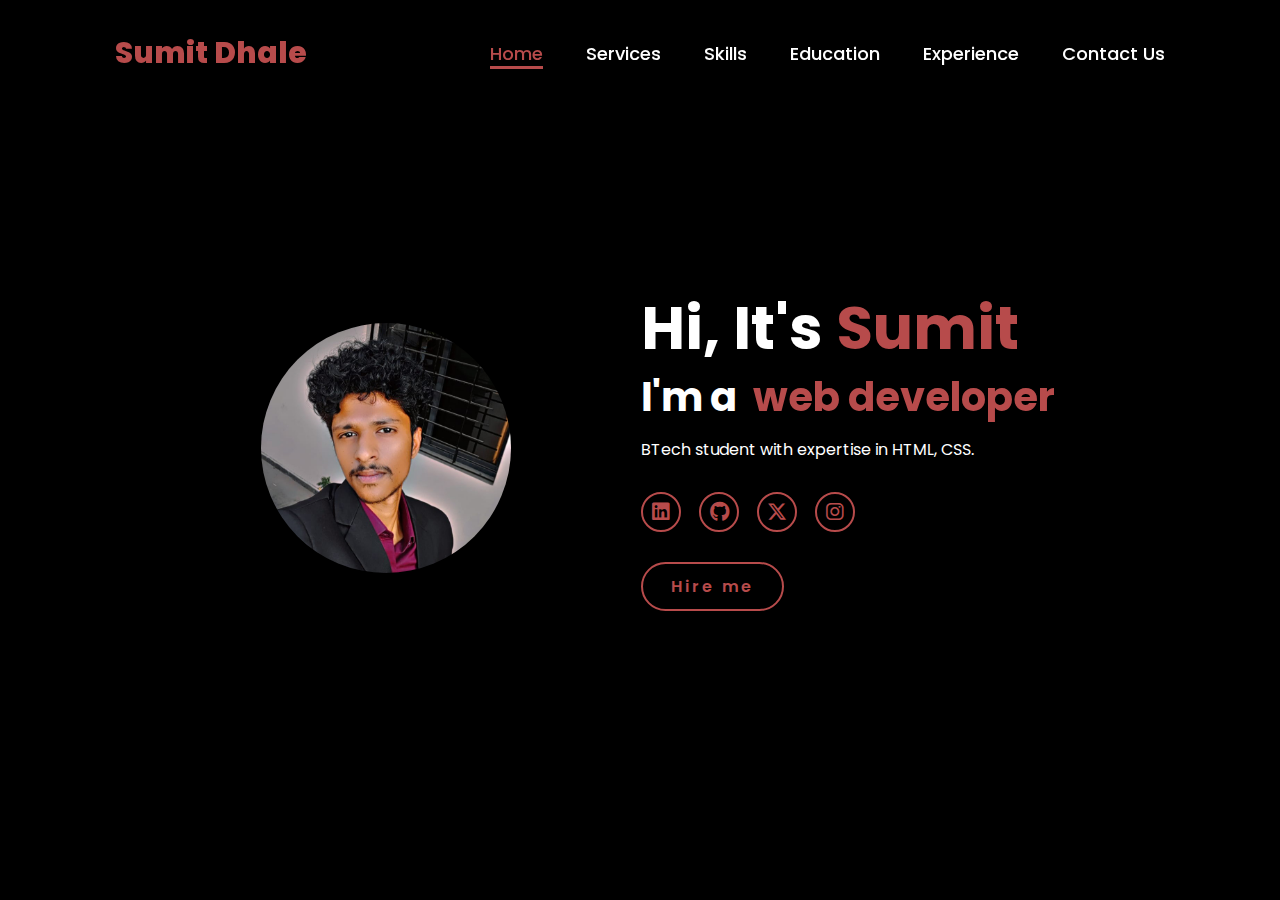
==== index.html @ d193b4b0 "hello" ====
<!DOCTYPE html>
<html lang="en">
<head>
    <meta charset="UTF-8">
    <meta name="viewport" content="width=device-width, initial-scale=1.0">
    <link rel="stylesheet" href="https://cdnjs.cloudflare.com/ajax/libs/font-awesome/6.5.2/css/all.min.css">
    <link rel="stylesheet" href="style.css">
    <title>Portfolio Website</title>
  
</head>
<body>
    <header>
        <a href="#" class="logo">Sumit Dhale</a>
        <nav>
            <a href="in.html" class="active"> Home</a>
            <a href="service.html" >Services</a>
            <a href="skills.html" >Skills</a>
            <a href="education.html" >Education</a>
            <a href="exp.html" >Experience</a>
            <a href="Contact.html" >Contact Us</a>
        </nav>
    </header>
    <section class="home">
        <div class="home-img">
            <img src="ss.jpeg" alt=""  >
        </div>
        <div class="home-content">
            <h1>Hi, It's <span>Sumit</span></h1>
            <h3 class="typing-text">I'm a &nbsp;<span></span></h3>
            <p>BTech student with expertise in HTML, CSS.</p>
            <div class="social-icons">
                <a href="https://www.linkedin.com/in/sumit-dhale"><i class="fa-brands fa-linkedin"></i></a>
                <a href="https://github.com/sumitdhale24"><i class="fa-brands fa-github"></i></a>
                <a href="#"><i class="fa-brands fa-x-twitter"></i></a>
                <a href="https://www.instagram.com/sumitdhale24"><i class="fa-brands fa-instagram"></i></a>
            </div>
            <a href="#" class="btn">Hire me</a>
        </div>
    </section>
</body>
</html>
---- style.css ----
@import url('https://fonts.googleapis.com/css2?family=Poppins:wght@100;200;300;400;500;600&display=swap');
*{
    margin: 0;
    padding: 0;
    box-sizing: border-box;
    text-decoration: none;
    border: none;
    outline: none;
    font-family: 'Poppins', sans-serif;
}
html{
    font-size: 62.5%;
}
body{
    width: 100%;
    height: 100vh;
    overflow-x: hidden;
    background-color: black;
    color: white;
}
header{
    margin-top: 20px;
    position: fixed;
    top: 0;
    left: 0;
    width: 100%;
    padding: 1rem 9%;
    background-color: transparent;
    filter: drop-shadow(10px);
    display: flex;
    justify-content: space-between;
    align-items: center;
    z-index: 100;
}
.logo{
    font-size: 3rem;
    color: #b74b4b;
    font-weight: 800;
    cursor: pointer;
    transition: 0.5s ease;
}
.logo:hover{
    transform: scale(1.1);
}
nav a{
    font-size: 1.8rem;
    color: white;
    margin-left: 4rem;
    font-weight: 500;
    transition: 0.3s ease;
    border-bottom: 3px solid transparent;
}
nav a:hover,
nav a.active{
    color: #b74b4b;
    border-bottom: 3px solid #b74b4b;
}
@media(max-width:995px){
    nav{
        position: absolute;
        display: none;
        top: 0;
        right: 0;
        width: 40%;
        border-left: 3px solid #b74b4b;
        border-bottom: 3px solid #b74b4b;
        border-bottom-left-radius: 2rem;
        padding: 1rem solid;
        background-color: #161616;
        border-top: 0.1rem solid rgba(0,0,0,0.1);
    }
    nav.active{
        display: block;
    }
    nav a{
        display: block;
        font-size: 2rem;
        margin: 3rem 0;
    }
    nav a:hover,
    nav a.active{
        padding: 1rem;
        border-radius: 0.5rem;
        border-bottom: 0.5rem solid #b74b4b;
    }
}
section{
    min-height: 100vh;
    padding: 5rem 9% 5rem;
}
.home{
    display: flex;
    justify-content: center;
    align-items: center;
    gap: 8rem;
    background-color: black;
}
.home .home-content h1{
    font-size: 6rem;
    font-weight: 700;
    line-height: 1.3;
}
span{
    color: #b74b4b;
}
.home-content h3{
    font-size: 4rem;
    margin-bottom: 1rem;
    font-weight: 700;
}
.home-content p{
    font-size: 1.6rem;
}
.home-img{
    border-radius: 50%;
}
.home-img img{
    position: relative;
    margin-right: 50px;
    height: 250px;
    width: 250px;
    border-radius: 50%;
    box-shadow: 0 0 25px solid #b74b4b;
    cursor: pointer;
    transition: 0.2s linear;
}
.home-img img:hover{
    font-size: 1.8rem;
    font-weight: 500;
}
.social-icons a{
    display: inline-flex;
    justify-content: center;
    align-items: center;
    width: 4rem;
    height: 4rem;
    background-color: transparent;
    border: 0.2rem solid #b74b4b;
    font-size: 2rem;
    border-radius: 50%;
    margin: 3rem 1.5rem 3rem 0;
    transition: 0.3s ease;
    color: #b74b4b;
}
.social-icons a:hover{
    color: black;
    transform: scale(1.3) translateY(-5px);
    background-color: #b74b4b;
    box-shadow: 0  0 25px #b74b4b;
}
.btn{
    display: inline-block;
    padding: 1rem 2.8rem;
    background-color: black;
    border-radius: 4rem;
    font-size: 1.6rem;
    color: #b74b4b;
    letter-spacing: 0.3rem;
    font-weight: 600;
    border: 2px solid #b74b4b;
    transition: 0.3s ease;
    cursor: pointer;
}
.btn:hover{
    transform: scale3d(1.03);
    background-color: #b74b4b;
    color: black;
    box-shadow: 0 0 25px #b74b4b;
}
.typing-text{
    font-size: 34px;
    font-weight: 600;
    min-width: 280px;
}
.typing-text span{
    position: fixed;
}
.typing-text span::before{
    content: "web developer";
    color: #b74b4b;
    animation: words 20s infinite;
}
.typing-text span::after{
    content: "";
    background-color: black;
    position: absolute;
    width: calc(100% + 8px);
    height: 100%;
    border-left: 3px solid black;
    right: -8;
    animation: cursor 0.6s infinite;
}
@keyframes cursor{
    to{
        border-left: 3px solid #b74b4b;
    }
}
@keyframes words{
    0%, 30%{
        content: "Web Developer";
    }
    31%, 60%{
        content: "Graphic Designer";
    }
    61%, 100%{
        content: "Video Editor";
    }
}-->
@media (max-width: 1000px){
    .home{
        gap: 4rem;
    }
}
@media(max-width:995px){
    .home{
        flex-direction: column;
        margin: 5rem 4rem;
    }
    .home .home-content h3{
        font-size: 2.5rem;
    }
    .home-content h1{
        font-size: 5rem;
    }
    .home-img img{
        width: 70vw;
        margin-top: 4rem;
    }
}
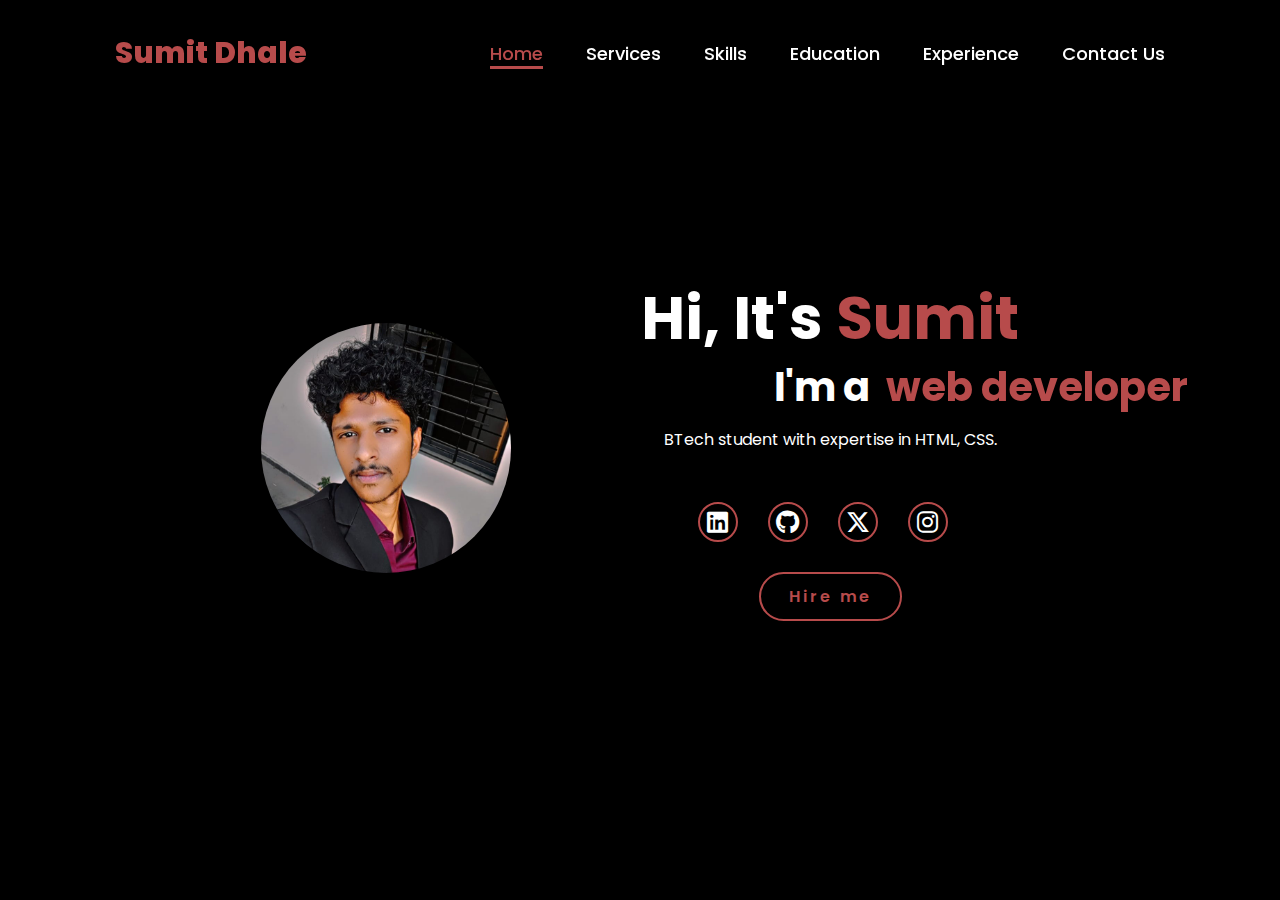
==== commit 91ec4570: "change" ====
--- a/index.html
+++ b/index.html
@@ -12,7 +12,7 @@
     <header>
         <a href="#" class="logo">Sumit Dhale</a>
         <nav>
-            <a href="in.html" class="active"> Home</a>
+            <a href="index.html" class="active"> Home</a>
             <a href="service.html" >Services</a>
             <a href="skills.html" >Skills</a>
             <a href="education.html" >Education</a>
--- a/style.css
+++ b/style.css
@@ -226,4 +226,148 @@
         width: 70vw;
         margin-top: 4rem;
     }
-}+}
+/* General Styles */
+* {
+    margin: 0;
+    padding: 0;
+    box-sizing: border-box;
+    font-family: 'Poppins', sans-serif;
+}
+
+/* Body Styling */
+body {
+    background-color: #000;
+    color: #fff;
+    text-align: center;
+}
+
+/* Navbar Styling */
+.navbar {
+    display: flex;
+    justify-content: space-between;
+    align-items: center;
+    padding: 15px 20px;
+    background: #111;
+    position: fixed;
+    width: 100%;
+    top: 0;
+    z-index: 1000;
+}
+
+.navbar ul {
+    list-style: none;
+    display: flex;
+    gap: 20px;
+}
+
+.navbar ul li a {
+    color: #fff;
+    text-decoration: none;
+    font-size: 18px;
+}
+
+/* Hamburger Menu for Mobile */
+.menu-toggle {
+    display: none;
+    font-size: 28px;
+    cursor: pointer;
+}
+
+/* Responsive Navbar */
+@media screen and (max-width: 768px) {
+    .navbar ul {
+        display: none;
+        flex-direction: column;
+        position: absolute;
+        top: 60px;
+        right: 0;
+        background: #111;
+        width: 200px;
+        text-align: center;
+        padding: 10px 0;
+    }
+
+    .navbar ul.active {
+        display: flex;
+    }
+
+    .menu-toggle {
+        display: block;
+    }
+}
+
+/* Hero Section */
+.hero {
+    margin-top: 100px;
+    text-align: center;
+}
+
+.hero img {
+    width: 150px;
+    border-radius: 50%;
+}
+
+.hero h1 {
+    font-size: 30px;
+}
+
+.hero p {
+    font-size: 18px;
+}
+
+/* Social Media Icons */
+.social-icons {
+    display: flex;
+    justify-content: center;
+    margin-top: 20px;
+    gap: 15px;
+}
+
+.social-icons a {
+    font-size: 24px;
+    color: #fff;
+}
+
+/* Contact Form */
+.contact-form {
+    margin-top: 50px;
+}
+
+.contact-form input,
+.contact-form textarea {
+    width: 100%;
+    padding: 10px;
+    margin: 10px 0;
+    border: 1px solid #fff;
+    border-radius: 5px;
+}
+
+/* Footer */
+.footer {
+    background: #111;
+    padding: 20px;
+    text-align: center;
+    font-size: 16px;
+    margin-top: 50px;
+}
+
+/* Responsive Design */
+@media screen and (max-width: 768px) {
+    .hero h1 {
+        font-size: 24px;
+    }
+
+    .hero p {
+        font-size: 16px;
+    }
+
+    .contact-form input,
+    .contact-form textarea {
+        width: 90%;
+    }
+
+    .footer {
+        font-size: 14px;
+    }
+}
